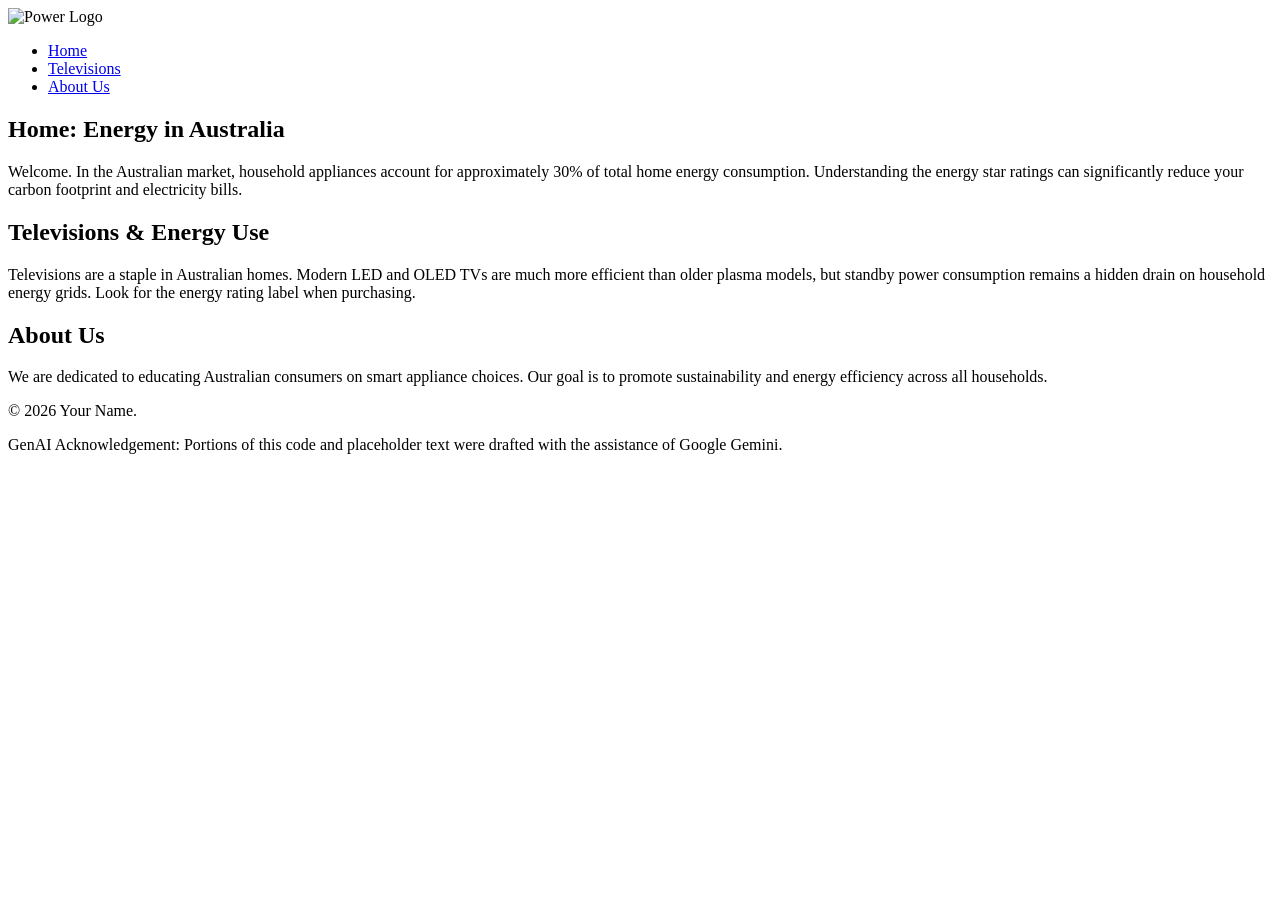
==== Exercise 0.2/energy-webpage-v1/index.html @ 1cdbaf92 "Complete Exercise 0.2: Multi-page website with navigation" ====
<!DOCTYPE html>
<html lang="en">
<head>
    <meta charset="UTF-8">
    <meta name="viewport" content="width=device-width, initial-scale=1.0">
    <title>Australian Appliance Energy</title>
    <link rel="stylesheet" href="styles.css">
</head>
<body>

    <nav id="top-nav">
        <img src="images/PowerIcon.png" alt="Power Logo" id="logo" onclick="switchPage('home')">
        
        <ul class="nav-links">
            <li><a href="#" class="nav-item active" onclick="switchPage('home')">Home</a></li>
            <li><a href="#" class="nav-item" onclick="switchPage('televisions')">Televisions</a></li>
            <li><a href="#" class="nav-item" onclick="switchPage('about')">About Us</a></li>
        </ul>
    </nav>

    <main>
        <section id="home" class="page-content active-page">
            <h1>Home: Energy in Australia</h1>
            <p>Welcome. In the Australian market, household appliances account for approximately 30% of total home energy consumption. Understanding the energy star ratings can significantly reduce your carbon footprint and electricity bills.</p>
        </section>

        <section id="televisions" class="page-content">
            <h1>Televisions & Energy Use</h1>
            <p>Televisions are a staple in Australian homes. Modern LED and OLED TVs are much more efficient than older plasma models, but standby power consumption remains a hidden drain on household energy grids. Look for the energy rating label when purchasing.</p>
        </section>

        <section id="about" class="page-content">
            <h1>About Us</h1>
            <p>We are dedicated to educating Australian consumers on smart appliance choices. Our goal is to promote sustainability and energy efficiency across all households.</p>
        </section>
    </main>

    <footer>
        <p>&copy; 2026 Your Name.</p>
        <p>GenAI Acknowledgement: Portions of this code and placeholder text were drafted with the assistance of Google Gemini.</p>
    </footer>

    <script src="js/scripts.js"></script>
</body>
</html>
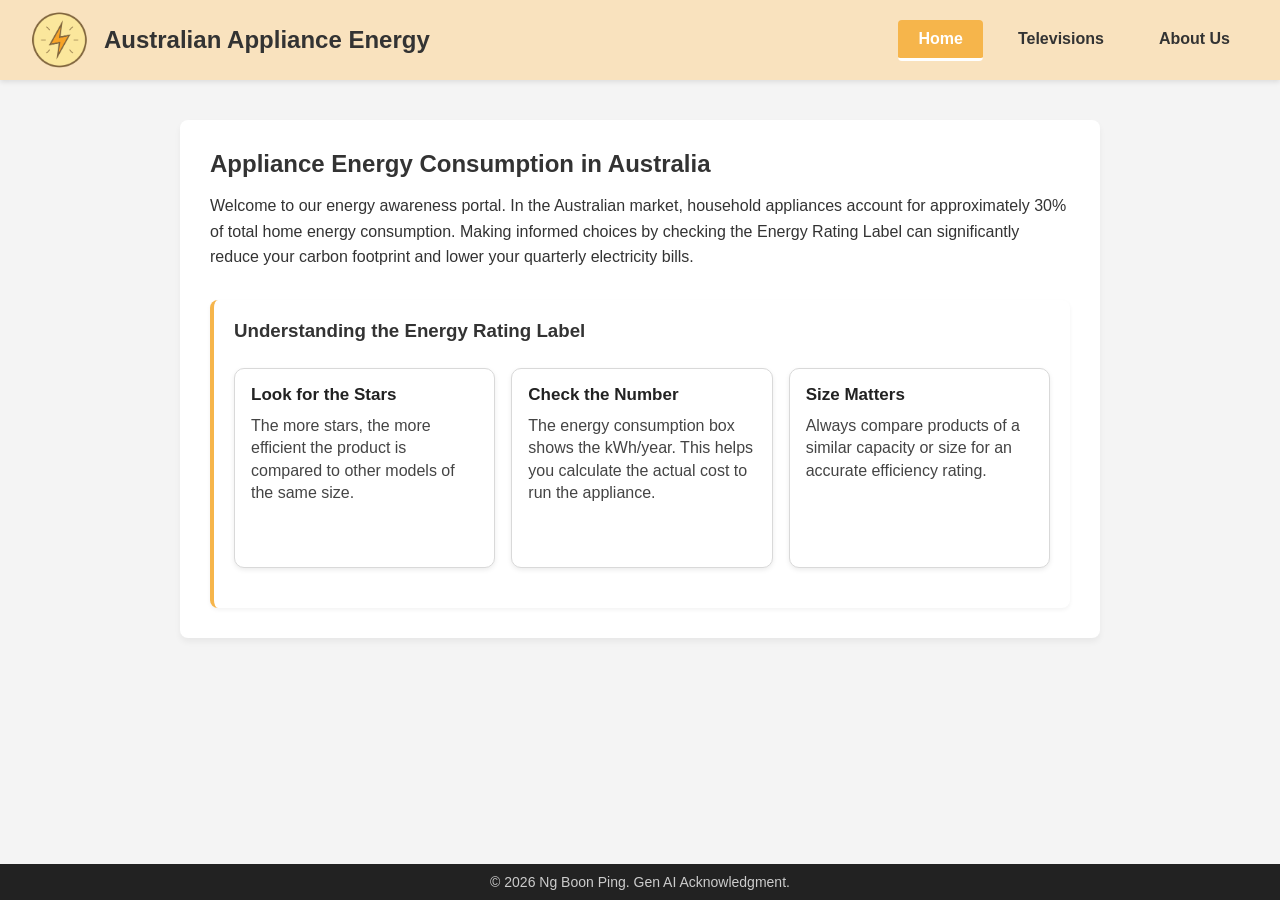
==== commit 98d840f7: "final commit" ====
--- a/Exercise 0.2/energy-webpage-v1/index.html
+++ b/Exercise 0.2/energy-webpage-v1/index.html
@@ -1,45 +1,82 @@
 <!DOCTYPE html>
+<!-- HTML5 document declaration -->
 <html lang="en">
+<!-- Head section containing metadata, title, and external links -->
 <head>
     <meta charset="UTF-8">
     <meta name="viewport" content="width=device-width, initial-scale=1.0">
     <title>Australian Appliance Energy</title>
-    <link rel="stylesheet" href="styles.css">
+    <link rel="stylesheet" href="css/styles.css">
 </head>
+<!-- Body section with the main content of the webpage -->
 <body>
 
+    <!-- Navigation bar with logo and menu links -->
     <nav id="top-nav">
-        <img src="images/PowerIcon.png" alt="Power Logo" id="logo" onclick="switchPage('home')">
+        <div class="power-icon" onclick="switchPage('home')">
+            <img src="images/PowerIcon.png" alt="Power Logo" id="logo">
+            <h1 class="logo-title">Australian Appliance Energy</h1>
+        </div>
         
-        <ul class="nav-links">
-            <li><a href="#" class="nav-item active" onclick="switchPage('home')">Home</a></li>
-            <li><a href="#" class="nav-item" onclick="switchPage('televisions')">Televisions</a></li>
-            <li><a href="#" class="nav-item" onclick="switchPage('about')">About Us</a></li>
+        <ul id="nav-links">
+            <li><button class="nav-btn active" onclick="switchPage('home')">Home</button></li>
+            <li><button class="nav-btn" onclick="switchPage('televisions')">Televisions</button></li>
+            <li><button class="nav-btn" onclick="switchPage('about')">About Us</button></li>
         </ul>
     </nav>
 
+    <!-- Main content area containing different page sections -->
     <main>
-        <section id="home" class="page-content active-page">
-            <h1>Home: Energy in Australia</h1>
-            <p>Welcome. In the Australian market, household appliances account for approximately 30% of total home energy consumption. Understanding the energy star ratings can significantly reduce your carbon footprint and electricity bills.</p>
+        <!-- Home page section with introduction and energy rating info -->
+        <section id="home" class="page-section active-page">
+            <h2>Appliance Energy Consumption in Australia</h2>
+            <p>Welcome to our energy awareness portal. In the Australian market, household appliances account for approximately 30% of total home energy consumption. Making informed choices by checking the Energy Rating Label can significantly reduce your carbon footprint and lower your quarterly electricity bills.</p>
+        
+            <div class="info-card">
+                <h3>Understanding the Energy Rating Label</h3>
+                <div class="info-cards">
+                    <div class="info-point-card">
+                        <h4>Look for the Stars</h4>
+                        <p>The more stars, the more efficient the product is compared to other models of the same size.</p>
+                    </div>
+                    <div class="info-point-card">
+                        <h4>Check the Number</h4>
+                        <p>The energy consumption box shows the kWh/year. This helps you calculate the actual cost to run the appliance.</p>
+                    </div>
+                    <div class="info-point-card">
+                        <h4>Size Matters</h4>
+                        <p>Always compare products of a similar capacity or size for an accurate efficiency rating.</p>
+                    </div>
+                </div>
+            </div>
         </section>
 
-        <section id="televisions" class="page-content">
-            <h1>Televisions & Energy Use</h1>
-            <p>Televisions are a staple in Australian homes. Modern LED and OLED TVs are much more efficient than older plasma models, but standby power consumption remains a hidden drain on household energy grids. Look for the energy rating label when purchasing.</p>
+        <!-- Televisions section with data visualization -->
+        <section id="televisions" class="page-section">
+            <h2>Televisions & Energy Use</h2>
+            <p>Televisions are a staple in Australian homes. While modern LED and OLED TVs are much more efficient than older plasma models, they are also getting larger. A 65-inch TV will naturally use more power than a 40-inch model.</p>
+            
+            <div class="data-container">
+                <h3>Registered Televisions (Australian Market)</h3>
+                <div id="tv-data">
+                    <p>Loading TV data...</p>
+                </div>
+            </div>
         </section>
 
-        <section id="about" class="page-content">
-            <h1>About Us</h1>
-            <p>We are dedicated to educating Australian consumers on smart appliance choices. Our goal is to promote sustainability and energy efficiency across all households.</p>
+        <!-- About Us section with information about the initiative -->
+        <section id="about" class="page-section">
+            <h2>About Us</h2>
+            <p>We are an initiative dedicated to educating Australian consumers on smart, energy-efficient appliance choices. Our goal is to promote sustainability and help households navigate the complex landscape of energy consumption.</p>
         </section>
     </main>
 
+    <!-- Footer with copyright information -->
     <footer>
-        <p>&copy; 2026 Your Name.</p>
-        <p>GenAI Acknowledgement: Portions of this code and placeholder text were drafted with the assistance of Google Gemini.</p>
+        <p>&copy; 2026 Ng Boon Ping. Gen AI Acknowledgment.</p>
     </footer>
 
+    <!-- JavaScript file for interactive functionality -->
     <script src="js/scripts.js"></script>
 </body>
 </html>
--- a/Exercise 0.2/energy-webpage-v1/css/styles.css
+++ b/Exercise 0.2/energy-webpage-v1/css/styles.css
@@ -0,0 +1,212 @@
+/* CSS Reset to remove default margins, paddings, and set box-sizing */
+* {
+    margin: 0;
+    padding: 0;
+    box-sizing: border-box;
+    font-family: Arial, sans-serif;
+}
+
+/* Color Palette Variables */
+:root {
+    --primary-color: #f9e2be;    
+    --hover-color: #f6b54b;      
+    --text-color: #333;       
+    --background: #f4f4f4;       
+}
+
+/* Body Styles */
+body {
+    background-color: var(--background);
+    color: var(--text-color);
+    display: flex;
+    flex-direction: column;
+    min-height: 100vh; 
+}
+
+/* Top Navigation Menu Styles */
+nav {
+    background-color: var(--primary-color);
+    display: flex;
+    align-items: center;
+    padding: 10px 30px;
+    box-shadow: 0 2px 5px rgba(0,0,0,0.1);
+}
+
+#logo {
+    height: 60px;
+}
+
+.logo-title {
+    margin-left: 15px;
+    font-size: 24px;
+    color: var(--text-color);
+    cursor: pointer;
+}
+
+.power-icon {
+    display: flex;
+    align-items: center;
+    cursor: pointer;
+}
+
+#nav-links {
+    list-style: none;
+    display: flex;
+    gap: 15px;
+    margin-left: auto;
+}
+
+.nav-btn {
+    background: none;
+    border: none;
+    color: var(--text-color);
+    font-size: 16px;
+    font-weight: bold;
+    padding: 10px 20px;
+    cursor: pointer;
+    border-radius: 4px;
+    transition: background-color 0.3s ease, color 0.3s ease;
+}
+
+.nav-btn:hover {
+    background-color: var(--hover-color);
+    color: white;
+}
+
+.nav-btn.active {
+    background-color: var(--hover-color);
+    color: white;
+    border-bottom: 3px solid white;
+}
+
+/* Page Content Styles */
+main {
+    flex: 1; 
+    padding: 40px;
+    max-width: 1000px;
+    margin: 0 auto;
+    width: 100%;
+}
+
+.page-section {
+    display: none; 
+    background: white;
+    padding: 30px;
+    border-radius: 8px;
+    box-shadow: 0 4px 6px rgba(0,0,0,0.05);
+}
+
+.page-section.active-page {
+    display: block; 
+}
+
+.page-section h2 {
+    margin-bottom: 15px;
+    color: #333;
+}
+
+.page-section p {
+    line-height: 1.6;
+    margin-bottom: 30px;
+}
+
+.info-card, .about-details {
+    background: white;
+    padding: 20px;
+    border-radius: 8px;
+    box-shadow: 0 2px 4px rgba(0,0,0,0.05);
+    margin-top: 20px;
+    border-left: 4px solid var(--hover-color); /*Yellow lining on the left*/
+}
+
+.info-card h3 {
+    margin-bottom: 18px;
+}
+
+.info-cards {
+    display: flex;
+    flex-wrap: wrap;
+    margin: 0 -8px 20px; /* eliminate extra space from card padding */
+}
+
+.info-point-card {
+    flex: 1 1 30%;
+    min-width: 220px;
+    margin: 8px;
+    padding: 16px;
+    box-sizing: border-box;
+    margin-bottom: auto;
+    height: 200px;
+    width: auto;
+    background: #fff;
+    border: 1px solid #d9d9d9;
+    border-radius: 10px;
+    padding: 16px;
+    box-shadow: 0 2px 5px rgba(0,0,0,0.08);
+}
+
+.info-point-card h4 {
+    margin-bottom: 10px;
+    font-size: 17px;
+    color: #222;
+}
+
+.info-point-card p {
+    line-height: 1.4;
+    color: #444;
+}
+
+/* CSV Data Table Styling */
+.data-container {
+    margin-top: 30px;
+    border-top: 2px solid var(--background);
+    padding-top: 20px;
+}
+
+.data-container h3 {
+    margin-bottom: 15px;
+    color: #555;
+}
+
+/* Scrollable container for the table */
+#tv-data {
+    max-height: 500px;
+    overflow-y: auto;
+    border: 1px solid #ddd;
+}
+
+.data-table {
+    width: 100%;
+    border-collapse: collapse;
+}
+
+.data-table th, .data-table td {
+    border: 1px solid #ddd;
+    padding: 12px 15px;
+    text-align: left;
+    font-size: 15px;
+}
+
+.data-table th {
+    background-color: var(--primary-color);
+    color: #333;
+    position: sticky;
+    top: 0; /* Keeps headers visible when scrolling */
+}
+
+.data-table tr:nth-child(even) {
+    background-color: #f9f9f9;
+}
+
+.data-table tr:hover {
+    background-color: #f1f1f1;
+}
+
+/* Footer Styles */
+footer {
+    background-color: #222;
+    color: #ccc;
+    text-align: center;
+    padding: 10px;
+    font-size: 14px;
+}
